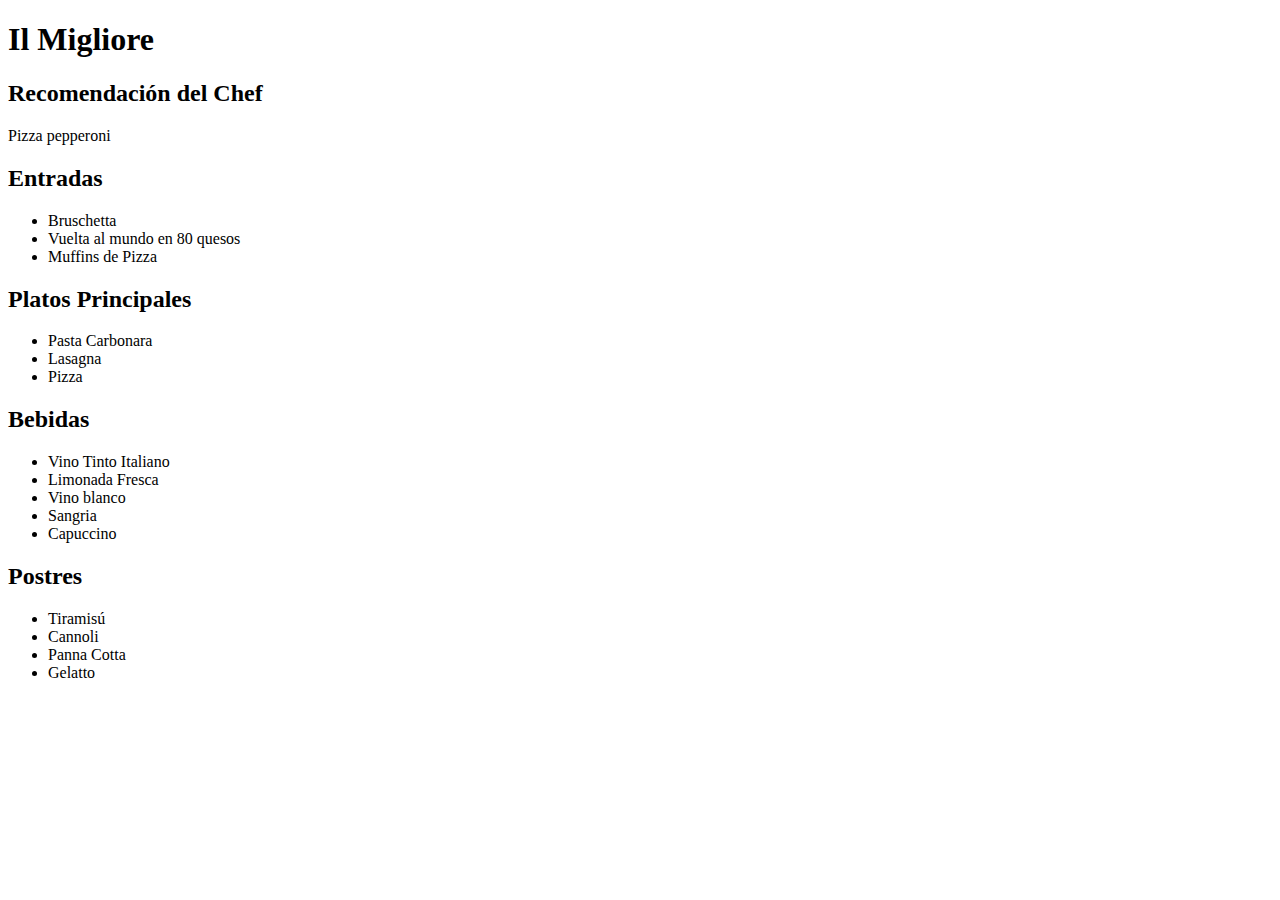
==== index.html @ f9e742d8 "234" ====
<!DOCTYPE html>
<html lang="en">
<head>
    <meta charset="UTF-8">
    <meta name="viewport" content="width=device-width, initial-scale=1.0">
    <link rel="stylesheet" href="styles.css">
    <title>Menú del Restaurante Italiano</title>
</head>
<body>
    <header>
        <h1>Il Migliore</h1>
    </header>
    <div id="recomendacion">
        <h2>Recomendación del Chef</h2>
        <p>Pizza pepperoni</p>
    </div>

    <div id="entradas">
        <h2>Entradas</h2>
        <ul>
            <li>Bruschetta</li>
            <li>Vuelta al mundo en 80 quesos</li>
            <li>Muffins de Pizza</li>
        </ul>
    </div>
    
    <div id="platos">
        <h2>Platos Principales</h2>
        <ul>
            <li>Pasta Carbonara</li>
            <li>Lasagna</li>
            <li>Pizza</li>
        </ul>
    </div>
    
    <div id="bebidas">
        <h2>Bebidas</h2>
        <ul>
            <li>Vino Tinto Italiano</li>
            <li>Limonada Fresca</li>
            <li>Vino blanco</li>
            <li>Sangria</li>
            <li>Capuccino</li>
        </ul>
    </div>
    
    <div id="postres">
        <h2>Postres</h2>
        <ul>
            <li>Tiramisú</li>
            <li>Cannoli</li>
            <li>Panna Cotta</li>
            <li>Gelatto</li>
        </ul>
    </div>
</body>
</html>
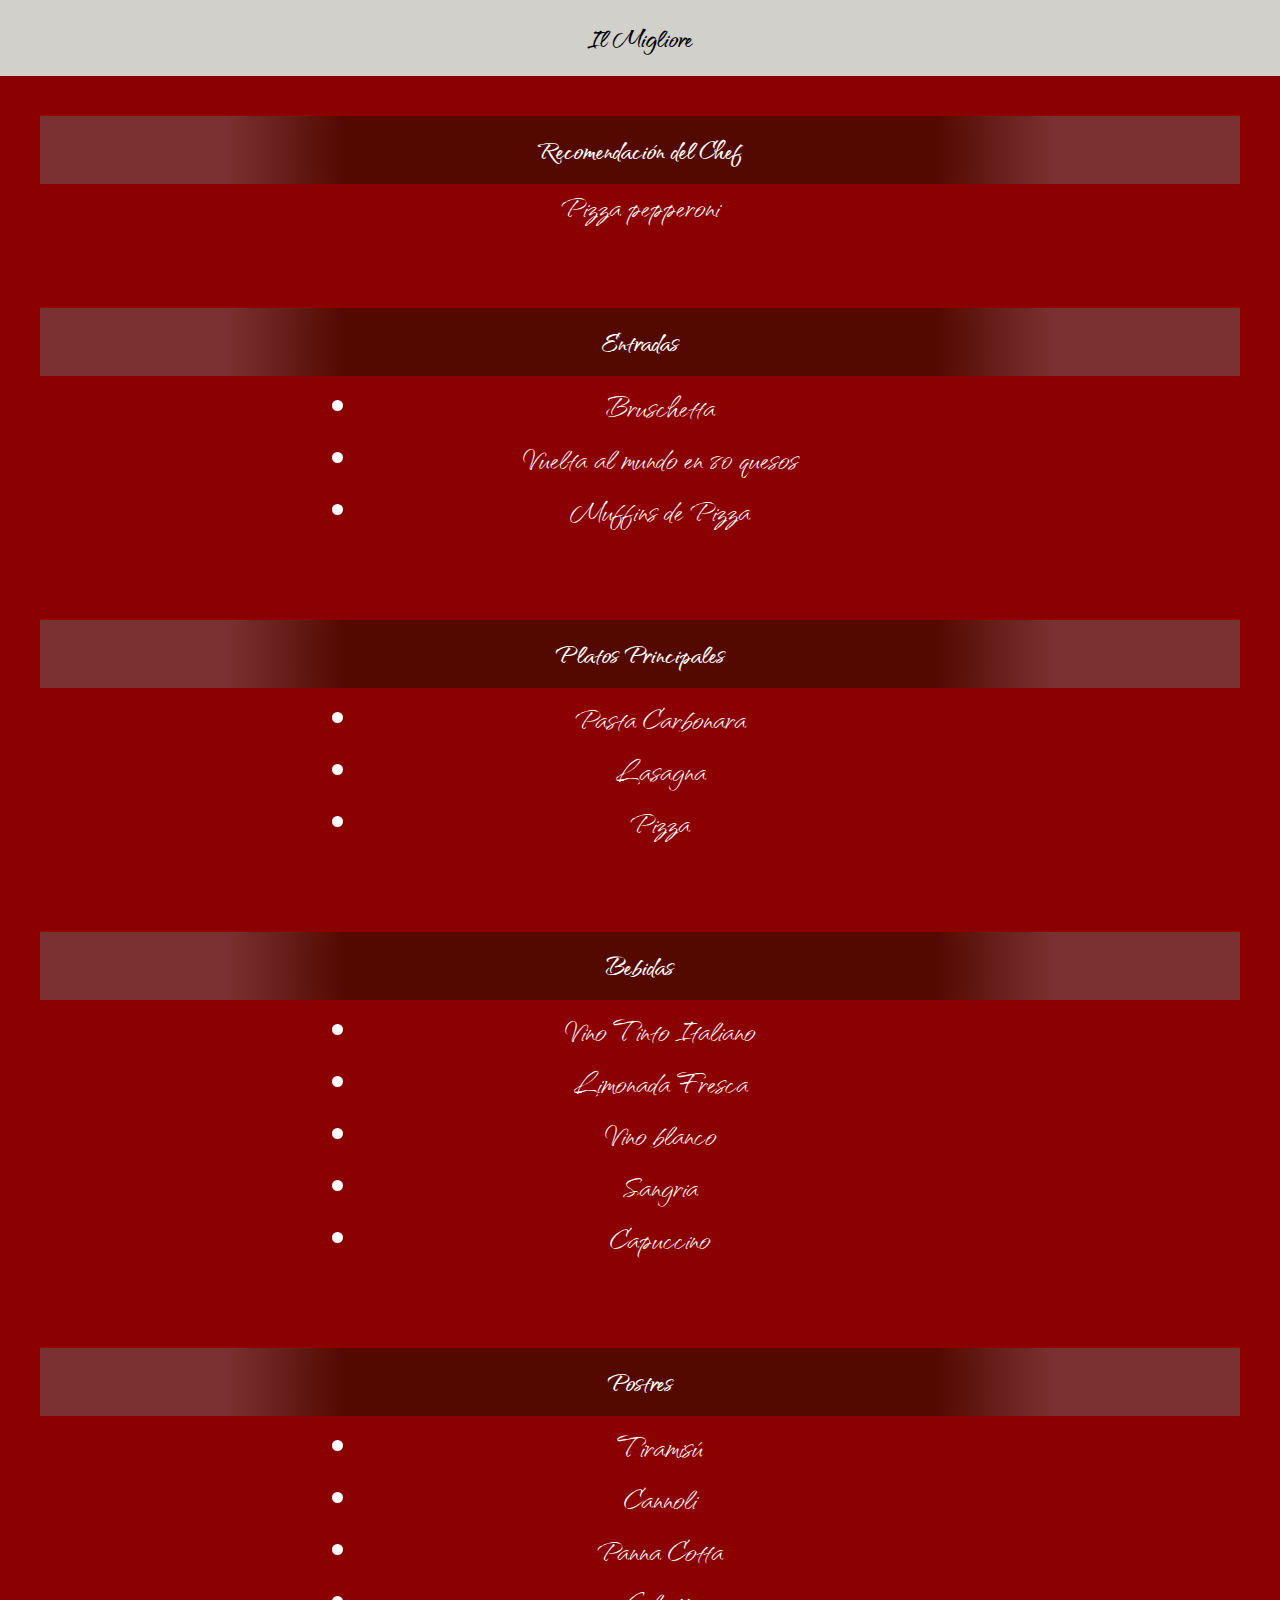
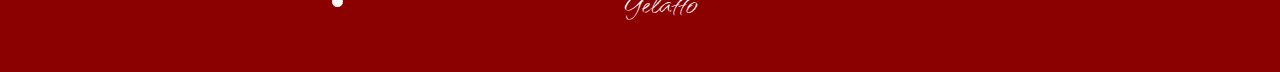
==== commit 7991e2d6: "tdifuog" ====
--- a/index.html
+++ b/index.html
@@ -3,7 +3,7 @@
 <head>
     <meta charset="UTF-8">
     <meta name="viewport" content="width=device-width, initial-scale=1.0">
-    <link rel="stylesheet" href="styles.css">
+    <link rel="stylesheet" href="style.css">
     <title>Menú del Restaurante Italiano</title>
 </head>
 <body>
--- a/style.css
+++ b/style.css
@@ -0,0 +1,63 @@
+@import url('https://fonts.googleapis.com/css2?family=Dancing+Script&family=Handjet&family=Qwitcher+Grypen:wght@700&family=Roboto+Mono:wght@200&family=Tangerine&display=swap');
+
+/*header*/
+*{
+    color: white;
+    font-family: 'Qwitcher Grypen', cursive;
+}
+body {
+    margin: 0;
+    padding: 0;
+    font-family: Arial, sans-serif;
+    background-color: #8B0000; /* Color vino tinto */
+    color: white;
+}
+
+header {
+    background-color: #d1d0cb;
+    padding: 20px;
+    text-align: center;
+}
+
+h1 {
+    margin: 0;
+    font-size: 2rem;
+    color:black
+}
+
+#recomendacion,
+#entradas,
+#platos,
+#bebidas,
+#postres {
+    text-align: center;
+    padding: 40px;
+}
+
+h2 {
+    display: flex;
+    justify-content: center;
+    background: rgb(83,9,0);
+    background: radial-gradient(circle, rgba(83,9,0,1) 49%, rgba(123,49,49,1) 69%); 
+    color: white;
+    padding: 1rem;
+    margin: 0px;
+    font-family: 'Qwitcher Grypen', cursive;
+    font-size: 2rem;
+}
+
+
+ul,p {
+    list-style: disc;
+    margin: 0 auto;
+    max-width: 600px;
+    font-size: 40px;
+}
+
+li {
+    margin: 8px 0;
+}
+
+
+
+
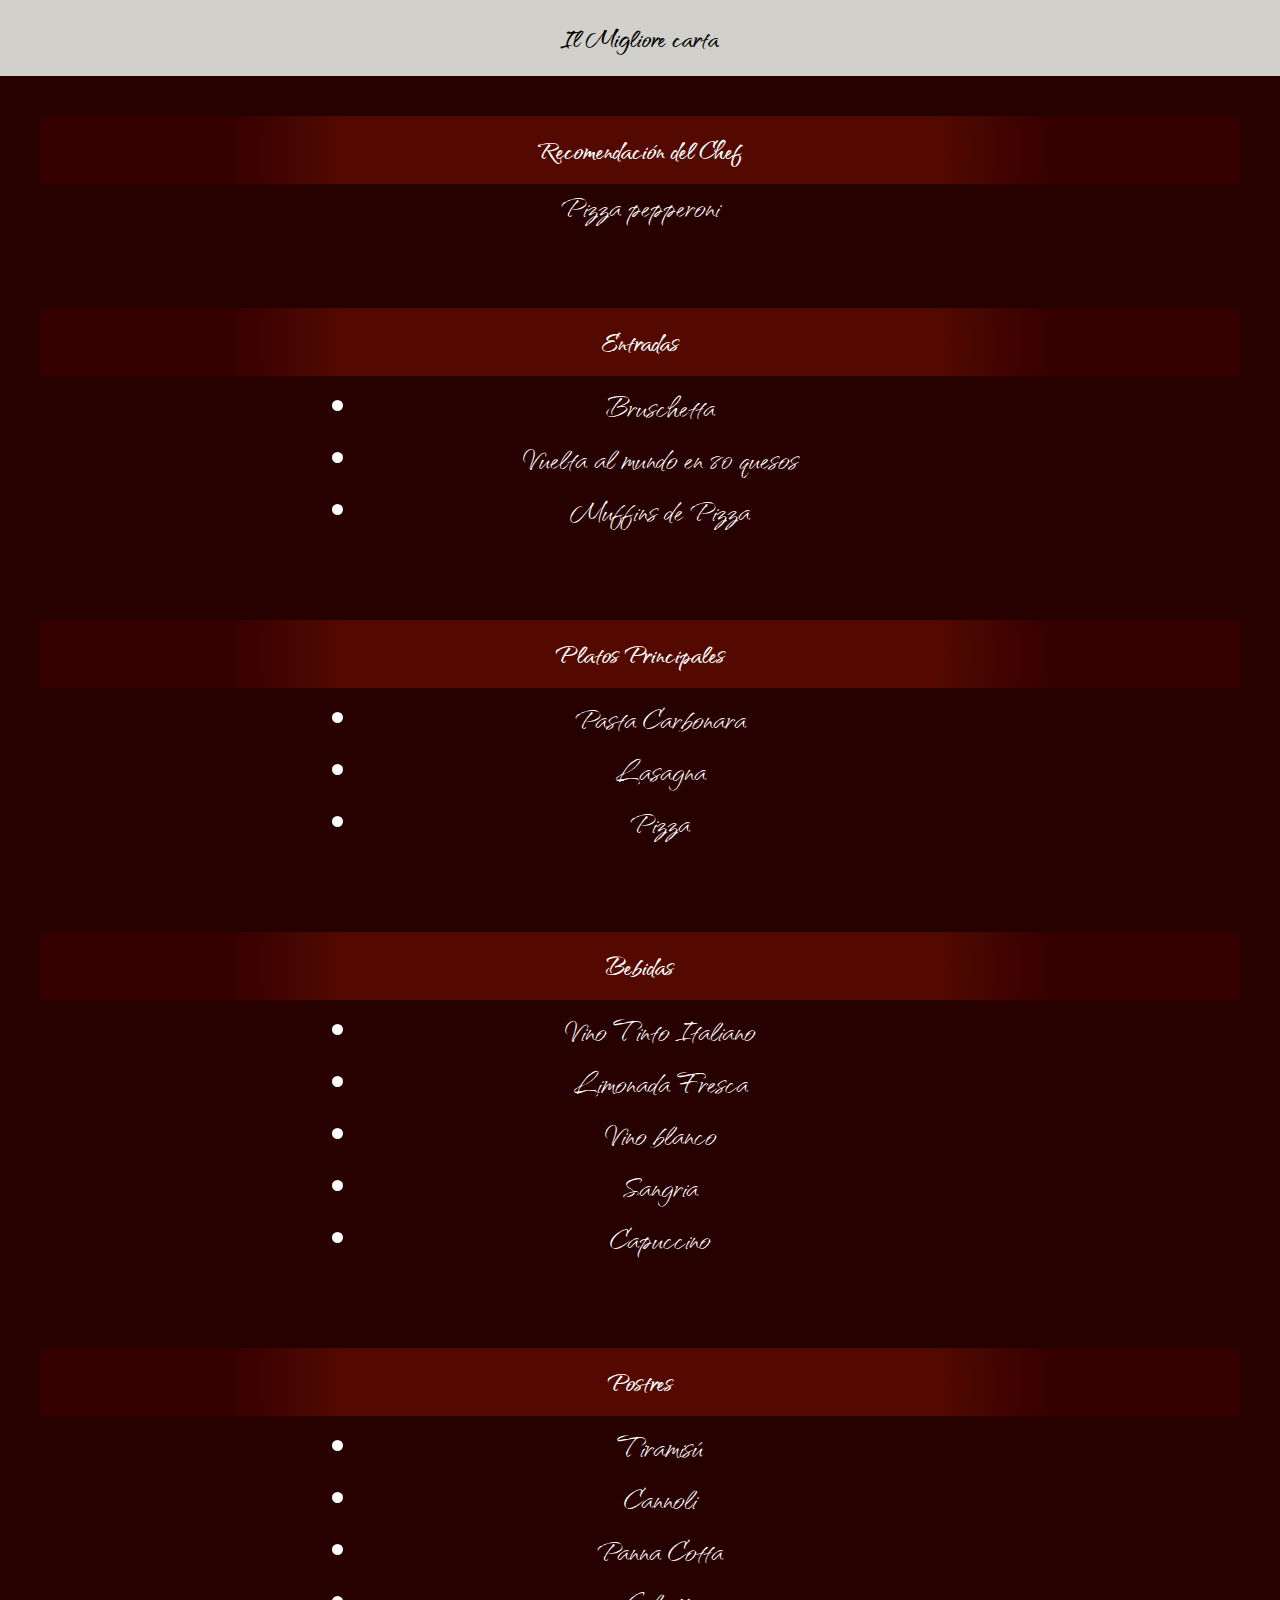
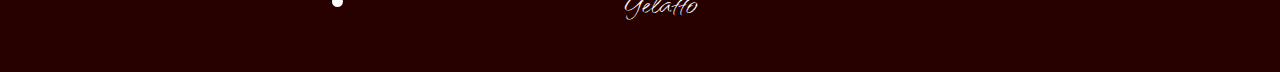
==== commit d35f2cd5: "yfdigh" ====
--- a/index.html
+++ b/index.html
@@ -8,7 +8,7 @@
 </head>
 <body>
     <header>
-        <h1>Il Migliore</h1>
+        <h1>Il Migliore   carta</h1>
     </header>
     <div id="recomendacion">
         <h2>Recomendación del Chef</h2>
--- a/style.css
+++ b/style.css
@@ -9,7 +9,7 @@
     margin: 0;
     padding: 0;
     font-family: Arial, sans-serif;
-    background-color: #8B0000; /* Color vino tinto */
+    background-color: #270000; 
     color: white;
 }
 
@@ -38,7 +38,7 @@
     display: flex;
     justify-content: center;
     background: rgb(83,9,0);
-    background: radial-gradient(circle, rgba(83,9,0,1) 49%, rgba(123,49,49,1) 69%); 
+    background: radial-gradient(circle, rgba(83,9,0,1) 49%, rgb(53, 0, 0) 69%); 
     color: white;
     padding: 1rem;
     margin: 0px;
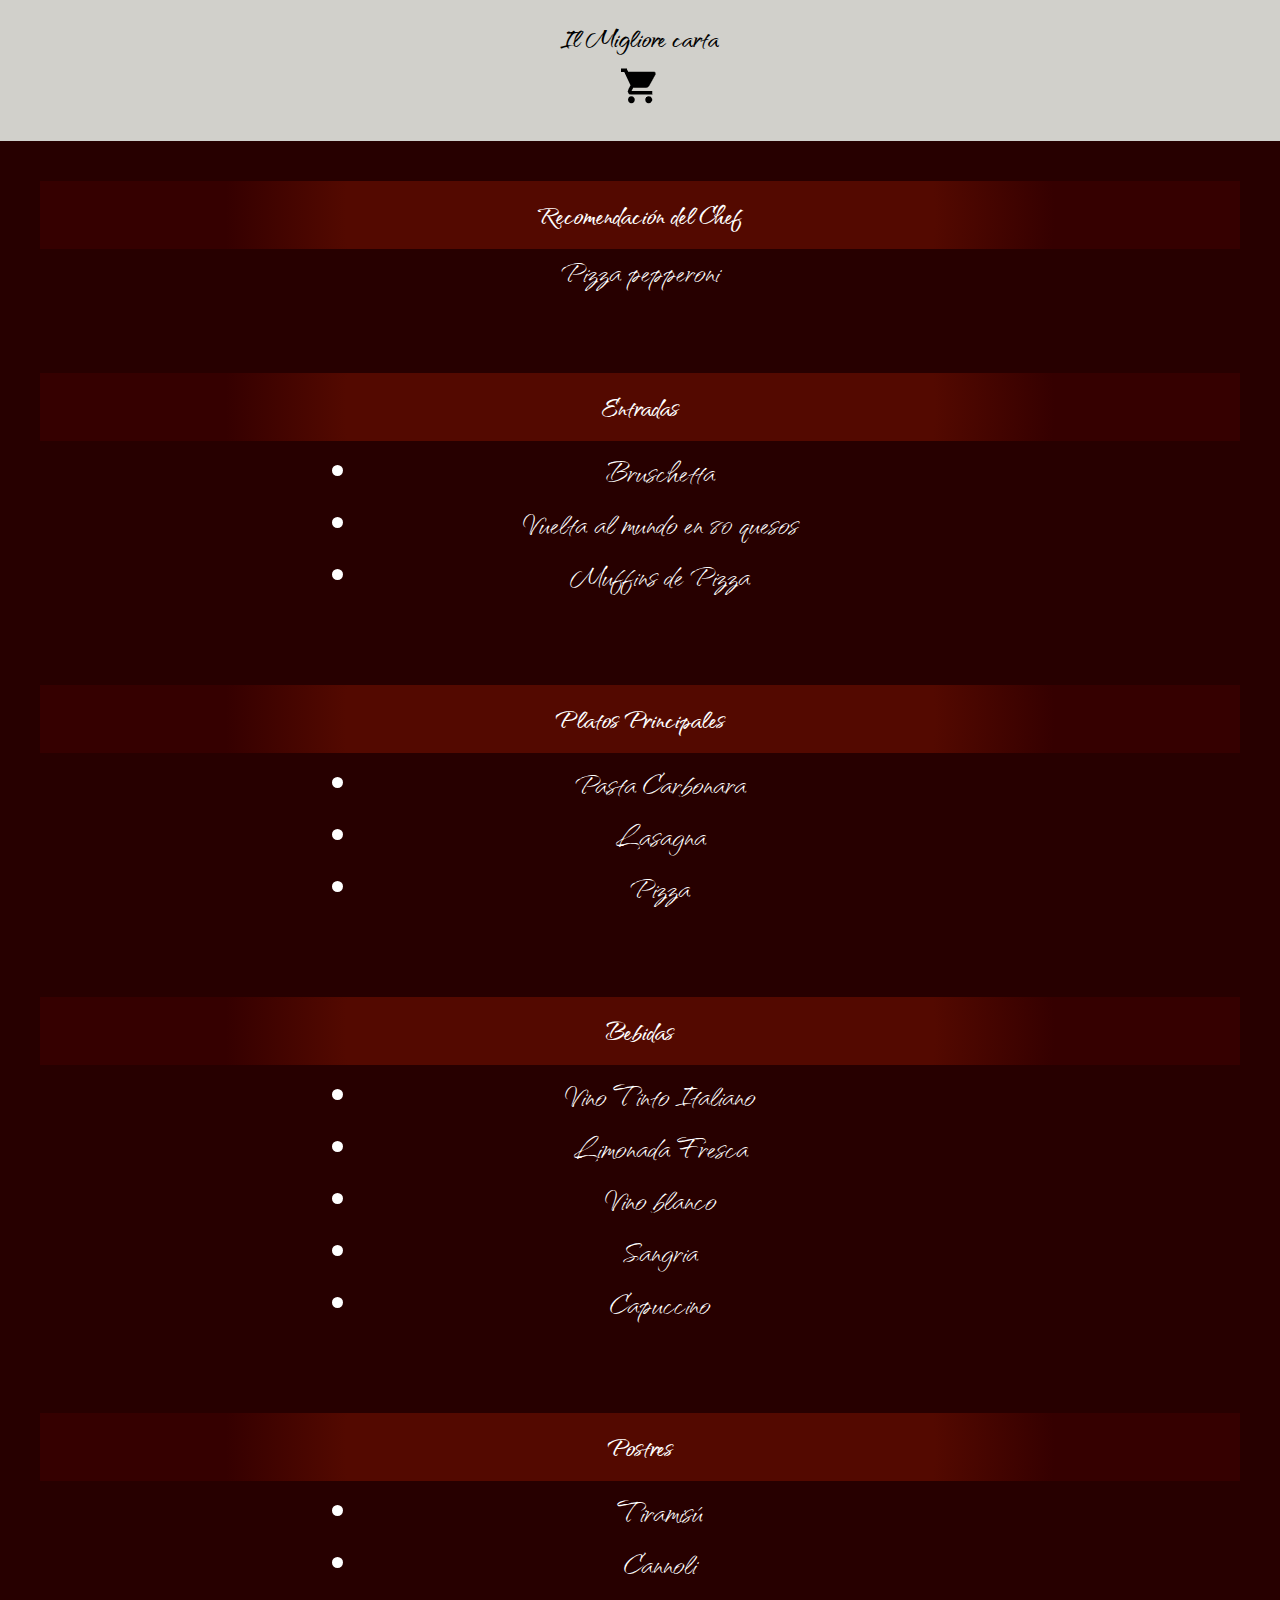
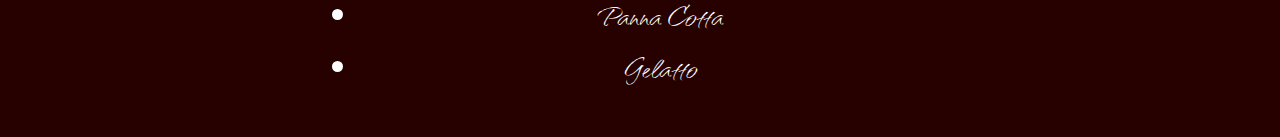
==== commit 72bd4ae2: "4uytr" ====
--- a/index.html
+++ b/index.html
@@ -9,6 +9,7 @@
 <body>
     <header>
         <h1>Il Migliore   carta</h1>
+        <button class="btn"><img id="cartimg" src="shopping cart.png"></button>
     </header>
     <div id="recomendacion">
         <h2>Recomendación del Chef</h2>
--- a/style.css
+++ b/style.css
@@ -17,6 +17,15 @@
     background-color: #d1d0cb;
     padding: 20px;
     text-align: center;
+}
+
+.btn {
+    background-color: transparent;
+    border: none;
+    cursor: pointer;
+    font-size: 18px; 
+    padding: 10px 20px; 
+    text-align: right; 
 }
 
 h1 {
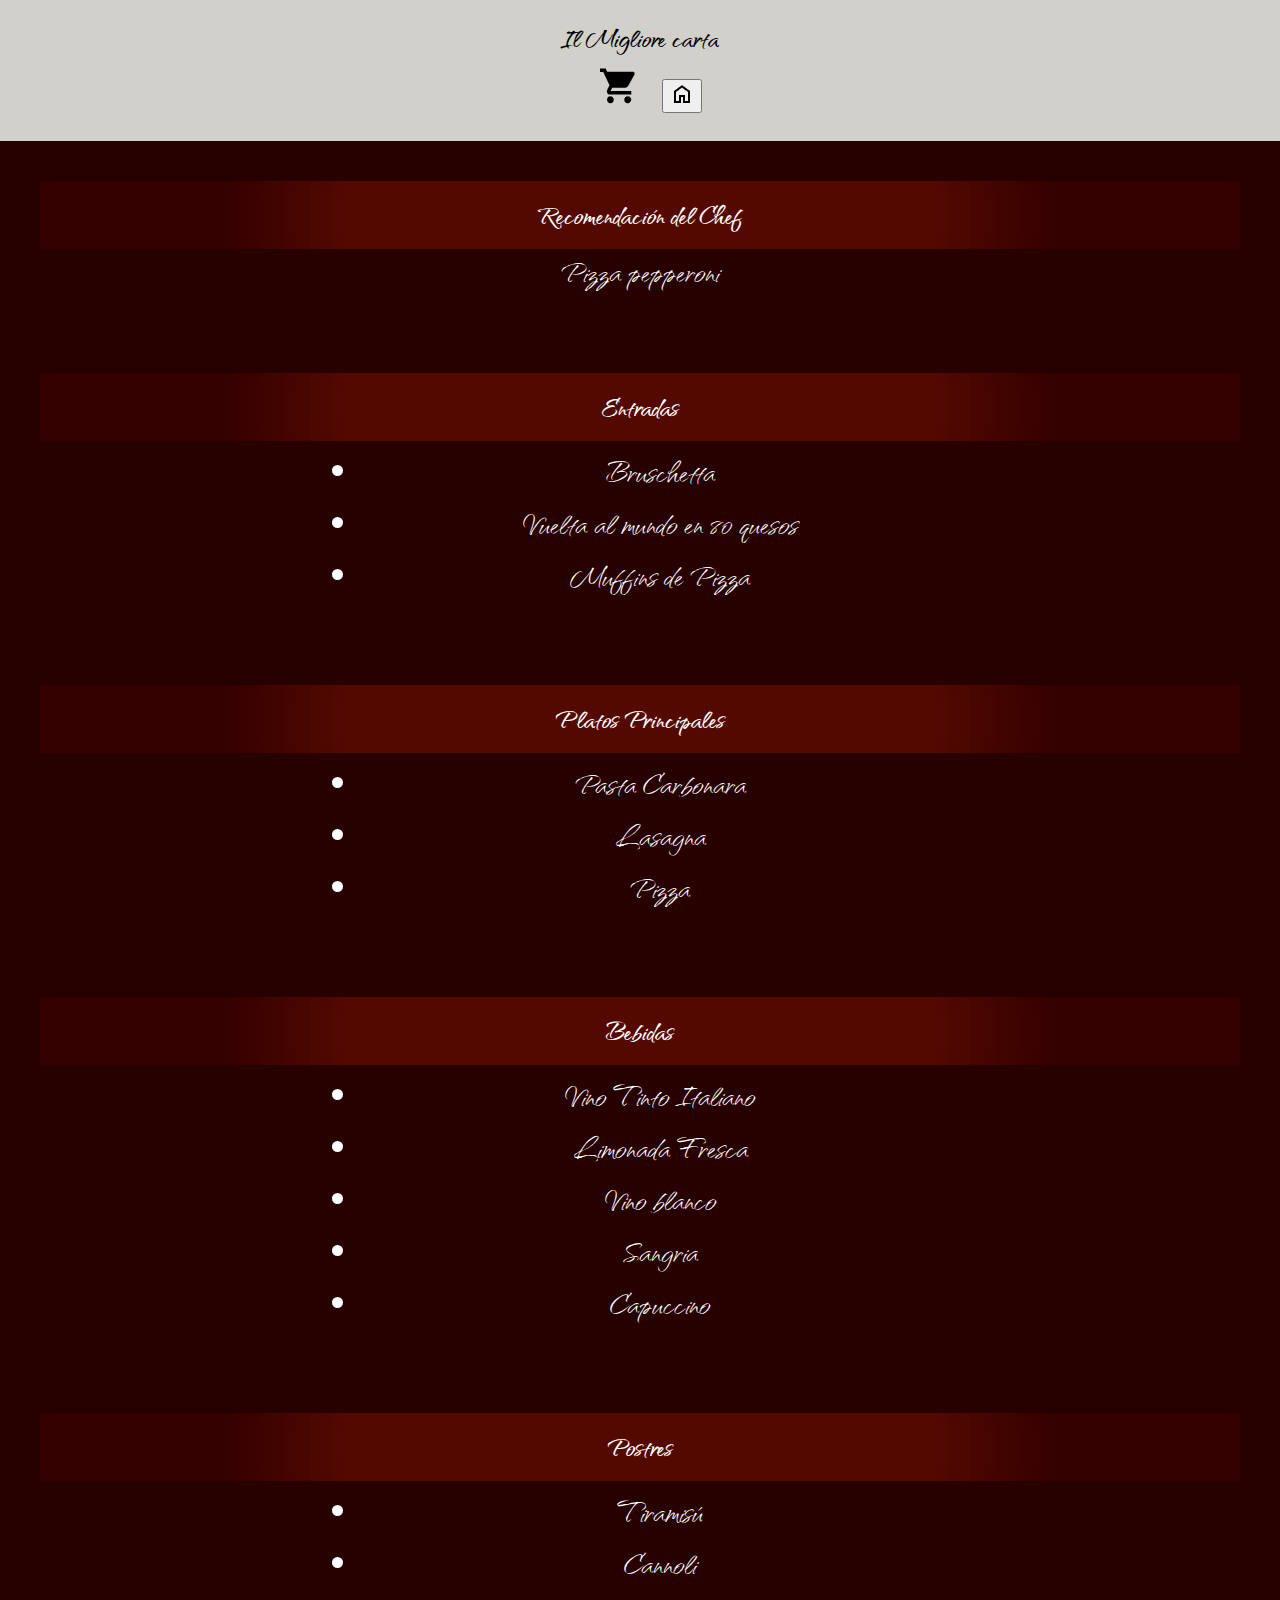
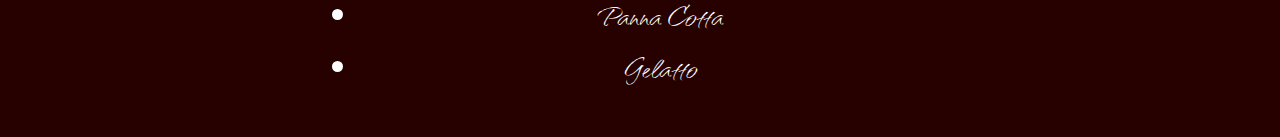
==== commit 31ca6d79: "boton" ====
--- a/index.html
+++ b/index.html
@@ -10,6 +10,7 @@
     <header>
         <h1>Il Migliore   carta</h1>
         <button class="btn"><img id="cartimg" src="shopping cart.png"></button>
+        <button><a href="menu.html"><img src="home.png"></a></button>
     </header>
     <div id="recomendacion">
         <h2>Recomendación del Chef</h2>
--- a/style.css
+++ b/style.css
@@ -26,6 +26,10 @@
     font-size: 18px; 
     padding: 10px 20px; 
     text-align: right; 
+}
+.btn:hover ,#cartimg:hover
+{
+    background-color: #f39e9e;
 }
 
 h1 {
